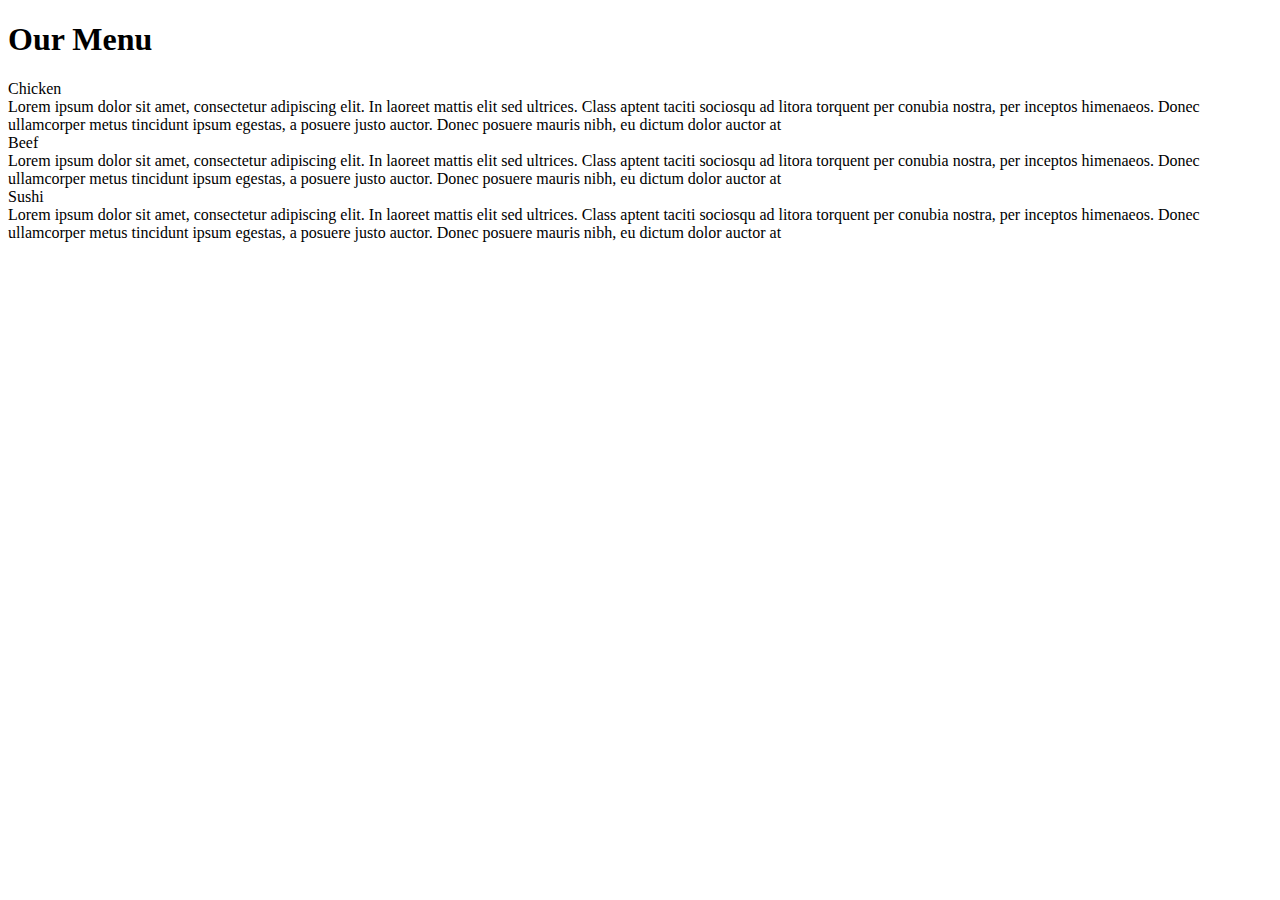
==== module2-solution/index.html @ dbdc19f5 "Adding module2-solution" ====
<!DOCTYPE html>
<html lang="en">
<head>
    <meta charset="UTF-8">
    <meta http-equiv="X-UA-Compatible" content="IE=edge">
    <meta name="viewport" content="width=device-width, initial-scale=1.0">
    <title>module2-solution</title>
    <!--Google fonts-->
    <link rel="preconnect" href="https://fonts.googleapis.com">
    <link rel="preconnect" href="https://fonts.gstatic.com" crossorigin>
    <link href="https://fonts.googleapis.com/css2?family=Montserrat:ital,wght@0,100;0,200;0,300;0,400;0,500;0,600;0,700;0,800;0,900;1,100;1,200;1,300;1,400;1,500;1,600;1,700;1,800;1,900&family=Ubuntu:ital,wght@0,300;0,400;0,500;0,700;1,300;1,400;1,500;1,700&display=swap" rel="stylesheet"><link href="https://fonts.googleapis.com/css2?family=Montserrat:ital,wght@0,100;0,200;0,300;0,400;0,500;0,600;0,700;0,800;0,900;1,100;1,200;1,300;1,400;1,500;1,600;1,700;1,800;1,900&family=Ubuntu:ital,wght@0,300;0,400;0,500;0,700;1,300;1,400;1,500;1,700&display=swap" rel="stylesheet"><link href="https://fonts.googleapis.com/css2?family=Montserrat&family=Ubuntu&display=swap" rel="stylesheet">
    <!--Custom CSS-->
    <link rel="stylesheet" href="/css/style.css">
</head>
<body>
    <h1>Our Menu</h1>
<div class="container-fluid">
<div class="row">
    <div class="col-lg-4 col-md-6 col-sm-12">
        <div class="sub">
        <div class="subheading sub1">Chicken</div>
        <div class="subtext">Lorem ipsum dolor sit amet, consectetur adipiscing elit. In laoreet mattis elit sed ultrices. Class aptent taciti sociosqu ad litora torquent per conubia nostra, per inceptos himenaeos. Donec ullamcorper metus tincidunt ipsum egestas, a posuere justo auctor. Donec posuere mauris nibh, eu dictum dolor auctor at</div>
        </div>
    </div>
    <div class="col-lg-4 col-md-6 col-sm-12">
        <div class="sub">
        <div class="subheading sub2">Beef</div>
        <div class="subtext">Lorem ipsum dolor sit amet, consectetur adipiscing elit. In laoreet mattis elit sed ultrices. Class aptent taciti sociosqu ad litora torquent per conubia nostra, per inceptos himenaeos. Donec ullamcorper metus tincidunt ipsum egestas, a posuere justo auctor. Donec posuere mauris nibh, eu dictum dolor auctor at</div>
        </div>
    </div>
    <div class="col-lg-4 col-md-12 col-sm-12">
        <div class="sub">
        <div class="subheading sub3">Sushi</div>
        <div class="subtext">Lorem ipsum dolor sit amet, consectetur adipiscing elit. In laoreet mattis elit sed ultrices. Class aptent taciti sociosqu ad litora torquent per conubia nostra, per inceptos himenaeos. Donec ullamcorper metus tincidunt ipsum egestas, a posuere justo auctor. Donec posuere mauris nibh, eu dictum dolor auctor at</div>
        </div>
    </div>
</div>
</div>
</body>
</html>
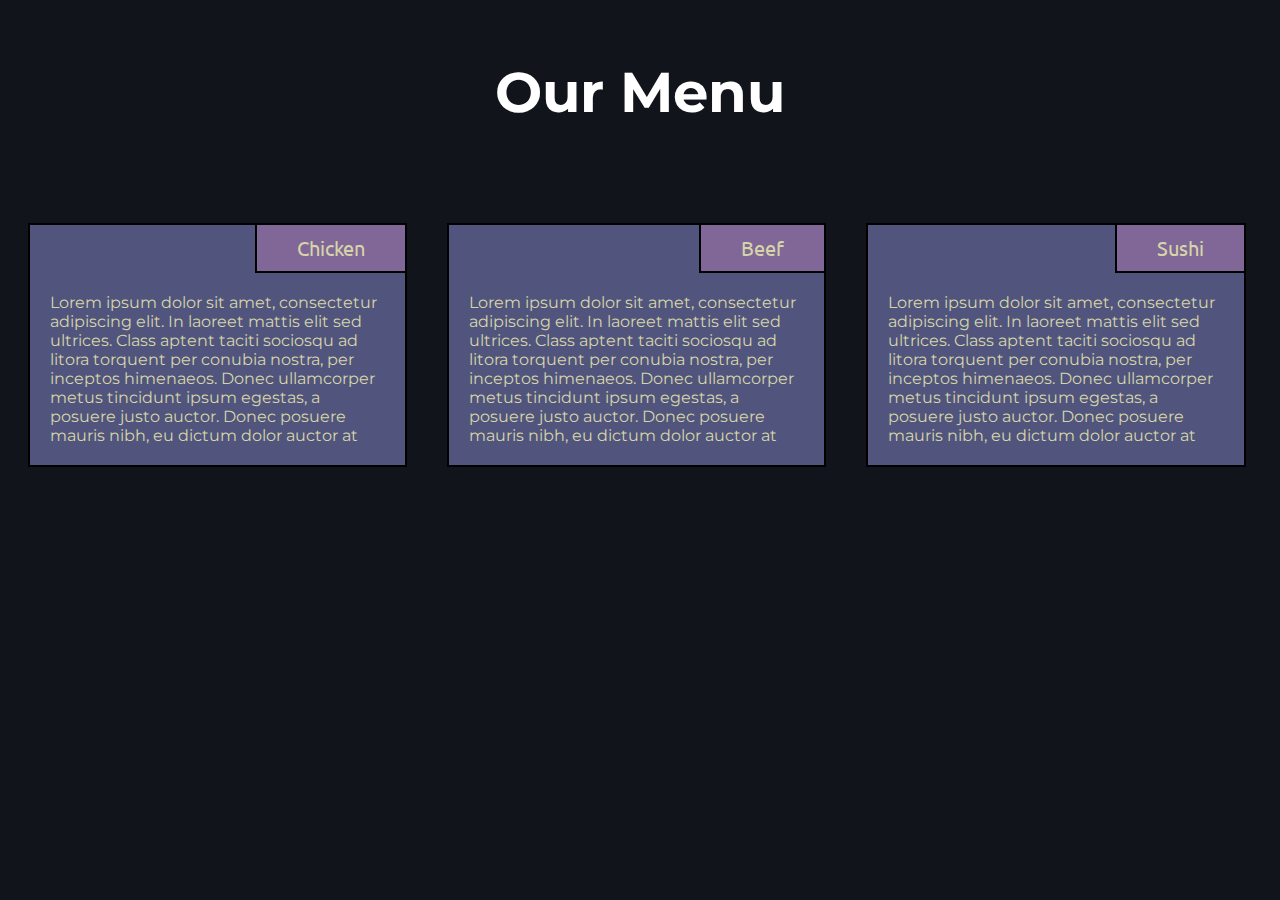
==== commit 580eb0c6: "Update index.html" ====
--- a/module2-solution/index.html
+++ b/module2-solution/index.html
@@ -10,7 +10,7 @@
     <link rel="preconnect" href="https://fonts.gstatic.com" crossorigin>
     <link href="https://fonts.googleapis.com/css2?family=Montserrat:ital,wght@0,100;0,200;0,300;0,400;0,500;0,600;0,700;0,800;0,900;1,100;1,200;1,300;1,400;1,500;1,600;1,700;1,800;1,900&family=Ubuntu:ital,wght@0,300;0,400;0,500;0,700;1,300;1,400;1,500;1,700&display=swap" rel="stylesheet"><link href="https://fonts.googleapis.com/css2?family=Montserrat:ital,wght@0,100;0,200;0,300;0,400;0,500;0,600;0,700;0,800;0,900;1,100;1,200;1,300;1,400;1,500;1,600;1,700;1,800;1,900&family=Ubuntu:ital,wght@0,300;0,400;0,500;0,700;1,300;1,400;1,500;1,700&display=swap" rel="stylesheet"><link href="https://fonts.googleapis.com/css2?family=Montserrat&family=Ubuntu&display=swap" rel="stylesheet">
     <!--Custom CSS-->
-    <link rel="stylesheet" href="/css/style.css">
+    <link rel="stylesheet" href="css/style.css">
 </head>
 <body>
     <h1>Our Menu</h1>
@@ -37,4 +37,4 @@
 </div>
 </div>
 </body>
-</html>+</html>
--- a/module2-solution/css/style.css
+++ b/module2-solution/css/style.css
@@ -0,0 +1,77 @@
+
+body{
+    background-color: #11141a;
+    font-family: "Montserrat",sans-serif;
+    font-size: 28px;
+}
+.subheading{
+    font-size: 20px;
+    font-family: "Ubuntu",sans-serif;
+    padding: 10px 40px 10px 40px;
+    float:right;
+    border: 2px solid black;
+    color: #D6D5A8;
+    border-top: 0;
+    border-right: 0;
+}
+.subtext{
+    font-size: 16px;
+    color: #D6D5A8;
+    padding: 20px;
+    clear:right;
+}
+.sub{
+    border: 2px solid black;
+    background-color: #51557E;
+    padding-right: 0;
+}
+.col-lg-4{
+    margin: 20px;
+    margin-top: 20px;
+}
+h1{
+    color:#fff;
+    text-align: center;
+    padding: 20px 0 40px 0;
+}
+.sub1{
+    background-color:#816797;
+}
+.sub2{
+    background-color:#816797;
+}
+.sub3{
+    background-color:#816797;
+}
+
+/********** Large devices only **********/
+@media (min-width: 992px) {
+    .col-lg-4 {
+        float: left;
+      width: 30%;
+    }
+  }
+  /********** Medium devices only **********/
+  @media (min-width: 768px) and (max-width: 991px) {
+    .col-md-6,.col-md-12 {
+      float: left;
+    }
+    .col-md-6 {
+      width: 45%;
+      margin: 20px;
+    }
+    .col-md-12 {
+      width: 94.5%;
+    }
+    .sub3{
+      width: 100px;
+    }
+  }
+  
+  @media (min-width: 0px) and (max-width: 767px) {
+    .col-sm-12 {
+        float: left;
+      width: 93%;
+    }
+    
+  }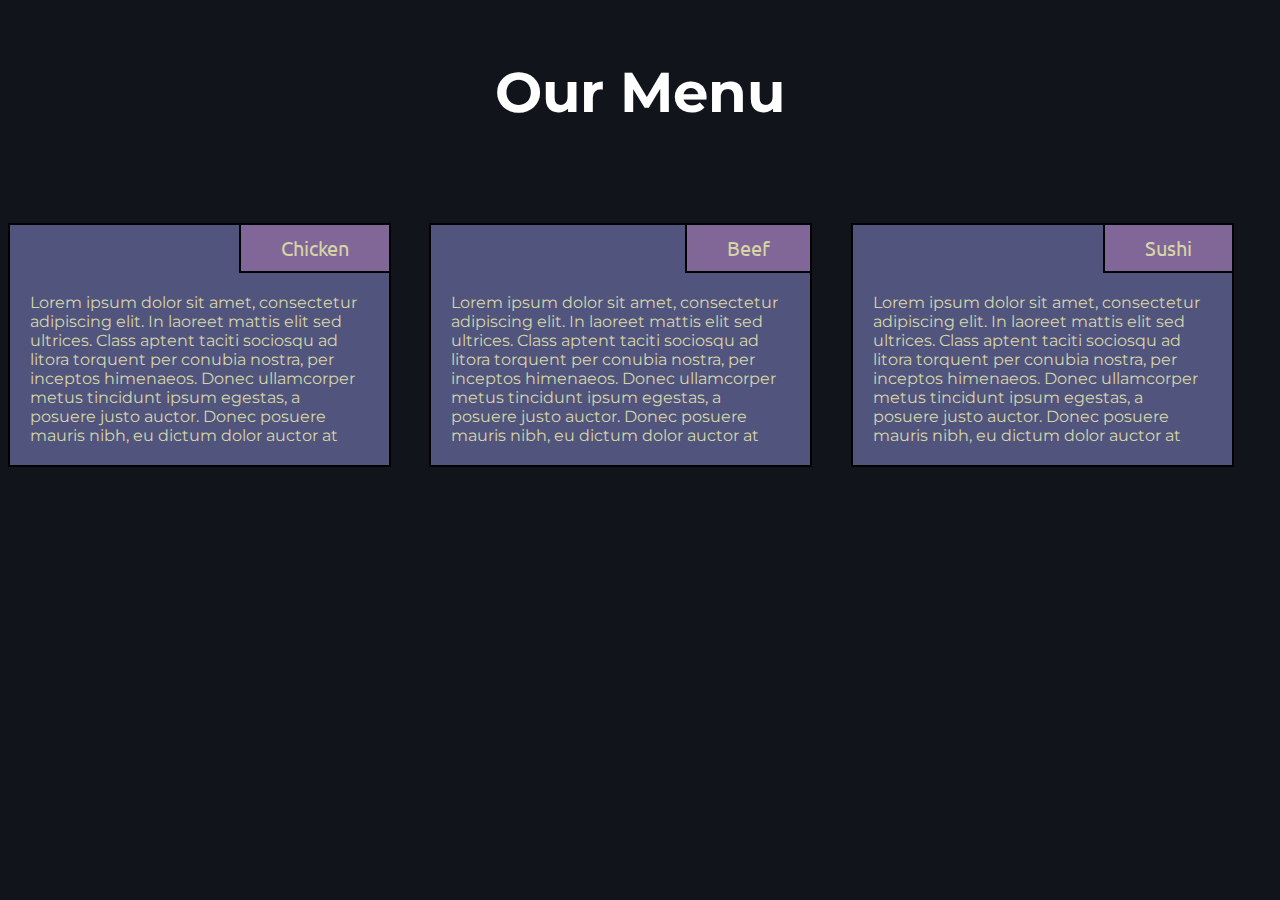
==== commit 4691e410: "Add files via upload" ====
--- a/module2-solution/index.html
+++ b/module2-solution/index.html
@@ -10,25 +10,25 @@
     <link rel="preconnect" href="https://fonts.gstatic.com" crossorigin>
     <link href="https://fonts.googleapis.com/css2?family=Montserrat:ital,wght@0,100;0,200;0,300;0,400;0,500;0,600;0,700;0,800;0,900;1,100;1,200;1,300;1,400;1,500;1,600;1,700;1,800;1,900&family=Ubuntu:ital,wght@0,300;0,400;0,500;0,700;1,300;1,400;1,500;1,700&display=swap" rel="stylesheet"><link href="https://fonts.googleapis.com/css2?family=Montserrat:ital,wght@0,100;0,200;0,300;0,400;0,500;0,600;0,700;0,800;0,900;1,100;1,200;1,300;1,400;1,500;1,600;1,700;1,800;1,900&family=Ubuntu:ital,wght@0,300;0,400;0,500;0,700;1,300;1,400;1,500;1,700&display=swap" rel="stylesheet"><link href="https://fonts.googleapis.com/css2?family=Montserrat&family=Ubuntu&display=swap" rel="stylesheet">
     <!--Custom CSS-->
-    <link rel="stylesheet" href="css/style.css">
+    <link href='css/style.css' rel='stylesheet' type='text/css'>
 </head>
 <body>
     <h1>Our Menu</h1>
 <div class="container-fluid">
 <div class="row">
-    <div class="col-lg-4 col-md-6 col-sm-12">
+    <div class="col-lg-4">
         <div class="sub">
         <div class="subheading sub1">Chicken</div>
         <div class="subtext">Lorem ipsum dolor sit amet, consectetur adipiscing elit. In laoreet mattis elit sed ultrices. Class aptent taciti sociosqu ad litora torquent per conubia nostra, per inceptos himenaeos. Donec ullamcorper metus tincidunt ipsum egestas, a posuere justo auctor. Donec posuere mauris nibh, eu dictum dolor auctor at</div>
         </div>
     </div>
-    <div class="col-lg-4 col-md-6 col-sm-12">
+    <div class="col-lg-4">
         <div class="sub">
         <div class="subheading sub2">Beef</div>
         <div class="subtext">Lorem ipsum dolor sit amet, consectetur adipiscing elit. In laoreet mattis elit sed ultrices. Class aptent taciti sociosqu ad litora torquent per conubia nostra, per inceptos himenaeos. Donec ullamcorper metus tincidunt ipsum egestas, a posuere justo auctor. Donec posuere mauris nibh, eu dictum dolor auctor at</div>
         </div>
     </div>
-    <div class="col-lg-4 col-md-12 col-sm-12">
+    <div class="col-lg-4 col-lg-tablet">
         <div class="sub">
         <div class="subheading sub3">Sushi</div>
         <div class="subtext">Lorem ipsum dolor sit amet, consectetur adipiscing elit. In laoreet mattis elit sed ultrices. Class aptent taciti sociosqu ad litora torquent per conubia nostra, per inceptos himenaeos. Donec ullamcorper metus tincidunt ipsum egestas, a posuere justo auctor. Donec posuere mauris nibh, eu dictum dolor auctor at</div>
@@ -37,4 +37,4 @@
 </div>
 </div>
 </body>
-</html>
+</html>--- a/module2-solution/css/style.css
+++ b/module2-solution/css/style.css
@@ -26,7 +26,6 @@
     padding-right: 0;
 }
 .col-lg-4{
-    margin: 20px;
     margin-top: 20px;
 }
 h1{
@@ -44,34 +43,75 @@
     background-color:#816797;
 }
 
-/********** Large devices only **********/
-@media (min-width: 992px) {
+@media (min-width: 992px){
+    .col-lg-1, .col-lg-2, .col-lg-3, .col-lg-4, .col-lg-5, .col-lg-6, .col-lg-7, .col-lg-8, .col-lg-9, .col-lg-10, .col-lg-11, .col-lg-12 {
+      float: left;  
+    }
+    .col-lg-1 {
+      width: 8.33%;
+    }
+    .col-lg-2 {
+      width: 16.66%;
+    }
+    .col-lg-3 {
+      width: 25%;
+    }
     .col-lg-4 {
-        float: left;
-      width: 30%;
+      width: 33.33%;
     }
-  }
-  /********** Medium devices only **********/
-  @media (min-width: 768px) and (max-width: 991px) {
-    .col-md-6,.col-md-12 {
-      float: left;
+    .col-lg-5 {
+      width: 41.66%;
     }
-    .col-md-6 {
-      width: 45%;
-      margin: 20px;
+    .col-lg-6 {
+      width: 50%;
     }
-    .col-md-12 {
-      width: 94.5%;
+    .col-lg-7 {
+      width: 58.33%;
     }
-    .sub3{
-      width: 100px;
+    .col-lg-8 {
+      width: 66.66%;
+    }
+    .col-lg-9 {
+      width: 74.99%;
+    }
+    .col-lg-10 {
+      width: 83.33%;
+    }
+    .col-lg-11 {
+      width: 91.66%;
+    }
+    .col-lg-12 {
+      width: 100%;
+    }
+    .sub{
+        width:90%;
     }
   }
   
-  @media (min-width: 0px) and (max-width: 767px) {
-    .col-sm-12 {
-        float: left;
-      width: 93%;
+  
+  /*------ Tablet ------*/
+  @media (min-width: 768px) and (max-width: 991px){
+    .col-lg-4 {
+      width: 50%;
+      float: left;
     }
-    
+    .col-lg-4 .sub{
+        width:90%;
+    }
+    .col-lg-tablet{
+     width: 100%;
+     float: left;
+   }
+   .col-lg-tablet .sub{
+    width: 95%;
+   }
+  }
+  
+  
+  /*------ Mobile ------*/
+  @media (max-width: 767px){
+    .col-lg-4{
+      width: 100%;
+      float: left;
+    }
   }